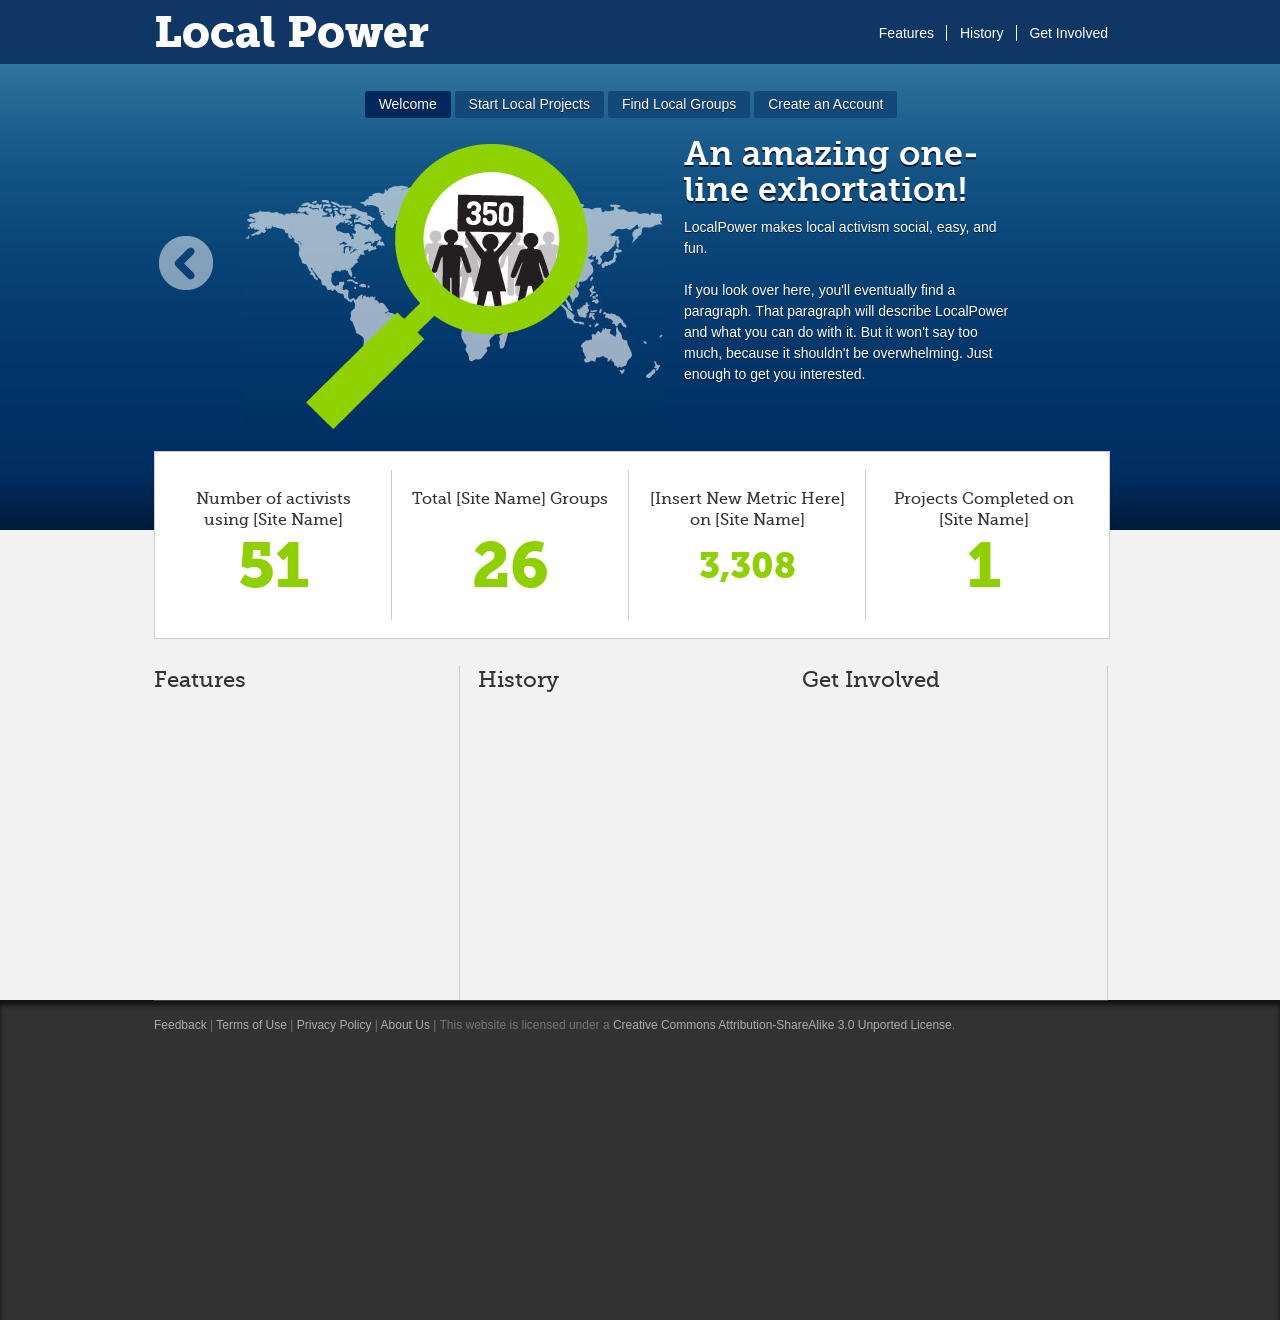
==== index.html @ e8413a56 "stub out content" ====
<html xmlns="http://www.w3.org/1999/xhtml" xmlns:og="http://opengraphprotocol.org/schema/" xmlns:fb="http://www.facebook.com/2008/fbml" lang="en" xml:lang="en"><head><title>Local Power</title><link rel="alternate" type="application/atom+xml" href="http://feeds.feedburner.com/350org" title="Blog"><link rel="shortcut icon" href="http://localhost:8000/static/images/theme/favicon.ico?1311452414"><link rel="stylesheet" href="style.css" type="text/css" media="screen" charset="utf-8"><link rel="stylesheet" href="jquery.ui.custom.css" type="text/css" media="screen" charset="utf-8"></head><body>
        <div id="header_container">
            <div id="header" class="container_12">
                <div class="grid_12 alpha omega">
                    <a href="http://localhost:8000/" title="Home" id="header_logo" class="logo_text">
                        Local Power
                    </a>
                    <div id="header_links">
                        <a href="features.html" class="not_last" id="header_about">Features</a>
			<a href="history.html" class="not_last">History</a>
                        <a href="get-involved.html">Get Involved</a>
                    </div>
                </div>
            </div>
        </div>
        <div id="content_container" class="section_home">
            <div class="container_12">
                <div class="grid_12 alpha omega">
                    
    

    <div class="grid_12 alpha omega" id="home_slide_nav">
        <a href="http://localhost:8000#1" id="home_slide_nav_1" class="home_slide_nav_selected">Welcome</a>
        <a href="http://localhost:8000#2" id="home_slide_nav_2">Start Local Projects</a>
        <a href="http://localhost:8000#3" id="home_slide_nav_3">Find Local Groups</a>
        <a href="http://localhost:8000#4" id="home_slide_nav_4">Create an Account</a>
    </div>
    <div class="grid_1 alpha center">
        <a href="http://localhost:8000" id="home_slide_nav_prev" class="sprite_slide_nav_prev"></a>
    </div>
    <div class="grid_10">
        <div id="home_slide_container">
            <div id="home_slide_holder">
                <div id="home_slide_1" class="home_slide">
                    <div class="home_slide_left">
		      <a href="http://localhost:8000/groups/">
                        <img src="slide-find-a-group.jpe" alt="" width="420" height="298"></a>
                    </div>
                    <div class="home_slide_right">
		      
                        <h1>An amazing one-line exhortation!</h1>
                        <p class="home_slide_main_text">
			  
                            LocalPower makes local activism social, easy, and fun.  
			    <br/><br/>
			    If you look over here, you'll eventually find a paragraph.  
			    That paragraph will describe LocalPower and what you can do with it.
			    But it won't say too much, because it shouldn't be overwhelming.
			    Just enough to get you interested.
                        </p>
                    </div>
                </div>
            </div>
        </div>
    </div>

    <div class="grid_12 alpha omega" id="home_stat_bar">
        <div class="home_stat_wrap">
            <div class="home_stat">
              Number of activists using [Site Name]
            </div>
            <div class="home_stat_num home_stat_1">51</div>
        </div>
        <div class="home_stat_wrap">
            <div class="home_stat">
              Total [Site Name] Groups
            </div>
            <div class="home_stat_num home_stat_2">26</div>
        </div>
        <div class="home_stat_wrap">
            <div class="home_stat">
              [Insert New Metric Here] on [Site Name]
            </div>
            <div class="home_stat_num home_stat_3">3,308</div>
        </div>
        <div class="home_stat_wrap home_stat_wrap_last">
            <div class="home_stat">
              Projects Completed on [Site Name]
            </div>
            <div class="home_stat_num home_stat_4">1</div> 
        </div>
    </div>

    <div class="grid_12 alpha omega">
        <div class="grid_4 alpha">
	  <div id="home_featured_projects">
            <h2 class="home_feature_heading">Features</h2>
            <ul class="plain_list nugget_4c_list">		  
            </ul>
	  </div>
        </div>
        <div class="grid_4">
          <h2 class="home_feature_heading">History</h2>
          <ul class="plain_list nugget_4c_list"><li>
          </ul>
        </div>
        <div class="grid_4 omega">
          <div id="home_featured_users">
            <h2 class="home_feature_heading">Get Involved</h2>
            <ul class="plain_list nugget_2c_list">
            </ul>
          </div>
        </div>
    </div>
    <script>
        var RAH = RAH || {};
        RAH.pagescripts = RAH.pagescripts || [];
        RAH.pagescripts.push("/static/js/pages/rah.home.js?1318084348");    
    </script></div>
            </div>
        </div>
        <div id="footer_container">
            <div id="footer" class="container_12">
                <div class="grid_12 alpha omega">
                    <a href="http://localhost:8000/feedback/" class="feedback_link" rel="nofollow">Feedback</a> | 
                    <a href="http://localhost:8000/terms/" rel="nofollow">Terms of Use</a> | 
                    <a href="http://localhost:8000/privacy/" rel="nofollow">Privacy Policy</a> |
                    <a href="http://localhost:8000/about/">About Us</a> | 

		    This website is licensed under a
		    <a href="http://creativecommons.org/licenses/by-sa/3.0/">
		      Creative Commons Attribution-ShareAlike 3.0 Unported License</a>.
		    
                </div>
            </div>
        </div>
  </body>
</html>
---- style.css ----
@import url('reset.css');
@import url('fonts.css');
@import url('common.css');
@import url('sprites.css');
@import url('forms.css');
@import url('grid.css');
@import url('nuggets.css');
@import url('comments.css');
@import url('messages.css');
@import url('tabs.css');

/* ---------------------------------------------------------------------------------------------------------------------
Home Page Home Page Home Page Home Page Home Page Home Page Home Page Home Page Home Page Home Page Home Page Home Page 
--------------------------------------------------------------------------------------------------------------------- */
/*slides*/
#home_slide_nav {
    text-align: center;
    margin-top: 27px;
    margin-bottom: 18px;
}
#home_slide_nav a {
    background: #134978;
    text-shadow: 0 1px 1px #001A3A;
    padding: 3px 14px;
    color: #fff;
    -webkit-border-radius: 3px;
    -moz-border-radius: 3px;
    border-radius: 3px;
    font-size: 14px;
    display: inline-block;
}
#home_slide_nav a:hover, #home_slide_nav a.home_slide_nav_selected {
    background: #00295B;
    text-decoration: none;
}
#home_slide_container {
    overflow: hidden;
    position: relative;
    height:315px;
}
#home_slide_holder {
    position: absolute;
    top: 0;
    left: 0;
    width: 10000px;
    padding-left: 9px;
}
.home_slide {
    float:left;
    width: 792px;
}
.home_slide div {
    float: left;
}
.home_slide h1 {
    text-shadow: 0 2px 0 #001A3A;
    line-height: 36px;
    font-size: 34px;
    color: #fff;
}
.home_slide p {
    text-shadow: 0 1px 1px #001A3A;
    color: #fff;
}
#home_slide_nav_prev, #home_slide_nav_next {
    display: block;
    color: transparent;
    margin-top: 100px;
    margin-left: 5px;
}
#home_slide_1 .home_slide_left{ width: 440px;}
#home_slide_1 .home_slide_right{ width: 330px;}
#home_slide_2 .home_slide_left{ width: 350px;}
#home_slide_2 .home_slide_right{ width: 411px; margin-left: 18px;}
#home_slide_3 .home_slide_left{ width: 430px;}
#home_slide_3 .home_slide_right{ width: 344px;}
#home_slide_4 .home_slide_left{ width: 380px;}
#home_slide_4 .home_slide_right{ width: 344px;}

#home_slide_container .home_slide_main_text a {
  color: #8FD100;
  font-weight: bold;
}

/*Stat bar*/
#home_stat_bar{
    border: 1px solid #CCCCCC;
    background: #fff;
    text-align: center;
    font-family:"MuseoSlab500", Tahoma, sans-serif;
    font-size: 16px;
    margin-bottom: 27px;
    position: relative;
}
#home_stat_bar .home_stat_wrap {
    border-right: 1px solid #CCCCCC;
    margin: 18px 0;
    float: left;
    width: 200px;
    padding: 18px 18px 18px 18px;
}
#home_stat_bar .home_stat_wrap_last {
    border: 0;
}
#home_stat_bar .home_stat_num {
    line-height: 72px;
    font-size: 40px;
    color: #8FD100;
    font-family:"MuseoSlab900", Tahoma, sans-serif;
}
#home_stat_bar .home_stat {
    min-height: 42px;
}
#home_stat_bar .home_stat_1 {
    font-size: 63px;
}
#home_stat_bar .home_stat_2 {
    font-size: 63px;
}
#home_stat_bar .home_stat_3 {
    font-size: 36px;
}
#home_stat_bar .home_stat_4 {
    font-size: 63px;
}


/*Other homepage stuff*/
.home_feature_heading{
    font-family:"MuseoSlab500", Tahoma, sans-serif;
    color: #333;
    font-size: 22px;
}
#home_featured_users,
#home_featured_projects {
    border-right: 1px solid #ccc;
}


/* ---------------------------------------------------------------------------------------------------------------------
Actions Actions Actions Actions Actions Actions Actions Actions Actions Actions Actions Actions Actions Actions Actions 
--------------------------------------------------------------------------------------------------------------------- */
.action_deck {
    font-family:"MuseoSlab300", Tahoma, sans-serif;
    font-size: 20px;
    line-height: 24px; 
}

.group_action_form_container {
    background-color: #F2F2F2;
    padding: 0.5em;
    -webkit-border-radius: 9px;
    -moz-border-radius: 9px;
    border-radius: 9px;
    *border: 1px solid #ccc;
}

/* ---------------------------------------------------------------------------------------------------------------------
Events Show Events Show Events Show Events Show Events Show Events Show Events Show Events Show Events Show Events Show
--------------------------------------------------------------------------------------------------------------------- */
#events_map_container, #events_map {
    position: relative;
    width:693px; 
    height:400px;
    overflow: hidden;
    margin-bottom: 9px;
}
#events_map_shadow_top, #events_map_shadow_bottom, #events_map_shadow_left, #events_map_shadow_right {
    -webkit-box-shadow: 0px 0px 18px #666666;
    -moz-box-shadow: 0px 0px 18px #666666;
    box-shadow: 0px 0px 18px #666666;
    position: absolute;
}
#events_map_shadow_top { height:18px; width:693px; left: 0; top: -18px; }
#events_map_shadow_bottom { height: 18px; width: 693px; left: 0; bottom: -18px; }
#events_map_shadow_right { height: 400px; width: 18px; right: -18px; top: 0; }
#events_map_shadow_left { height: 400px; width: 18px; left: -18px; top: 0; }
#events_hosting {
    padding: 9px;
    background: #0F3669;
    width: 450px;
    overflow: auto;
    height: 100%;
    margin: 0 9px 18px 0;
    float: left;
}
#events_hosting a, #events_hosting h2, #events_hosting p {
    color: #fff;
}
#events_hosting h2, #events_search h2 { 
    font-size: 18px; 
    line-height: 22px; 
}
#events_hosting p a {
    text-decoration: underline;
}
#events_hosting div{
    float: left;
    width: 210px;
}
#events_hosting div a.button{
    width: 174px;
}
#events_hosting img {
    float: left;
    margin-right: 18px;
}
#events_search {
    float: left;
    width: 198px;
    height: 163px;
    padding: 9px;
    background: #F2F2F2;
    position: relative;
}
#events_search h2 {
    color: #333;
    margin-bottom: 36px;
}
#events_search p {
    position: absolute;
    bottom: 0;
}
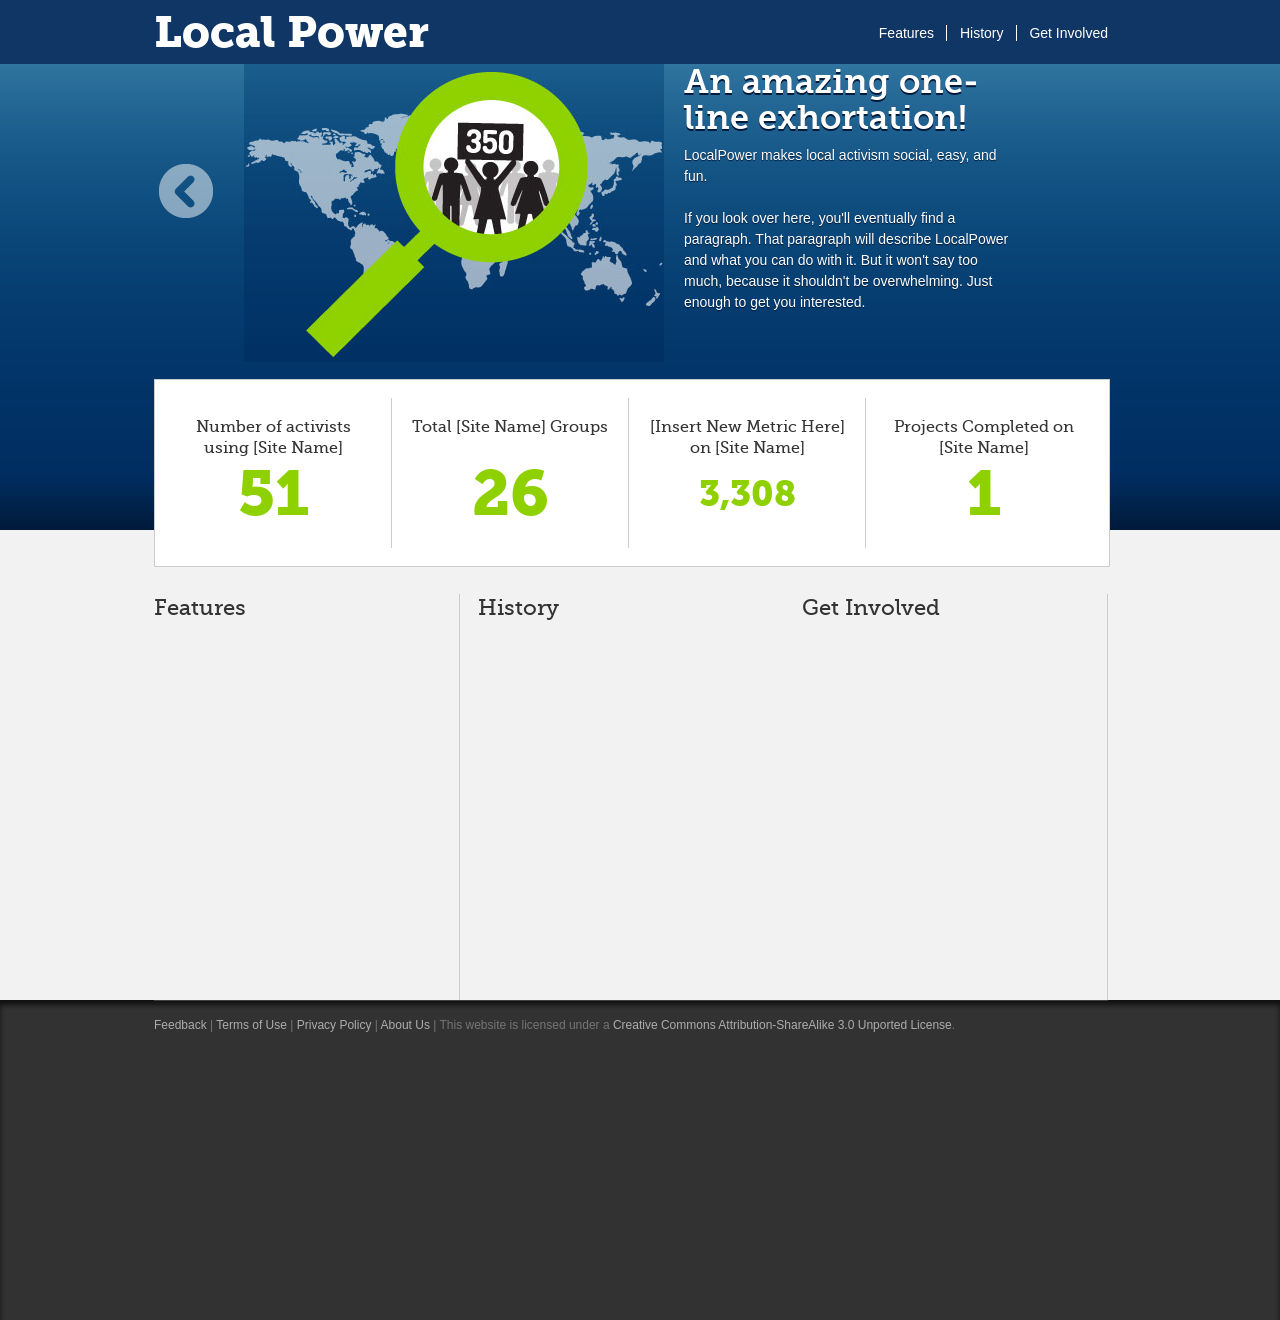
==== commit ba2d0762: "cruft" ====
--- a/index.html
+++ b/index.html
@@ -19,12 +19,6 @@
                     
     
 
-    <div class="grid_12 alpha omega" id="home_slide_nav">
-        <a href="http://localhost:8000#1" id="home_slide_nav_1" class="home_slide_nav_selected">Welcome</a>
-        <a href="http://localhost:8000#2" id="home_slide_nav_2">Start Local Projects</a>
-        <a href="http://localhost:8000#3" id="home_slide_nav_3">Find Local Groups</a>
-        <a href="http://localhost:8000#4" id="home_slide_nav_4">Create an Account</a>
-    </div>
     <div class="grid_1 alpha center">
         <a href="http://localhost:8000" id="home_slide_nav_prev" class="sprite_slide_nav_prev"></a>
     </div>
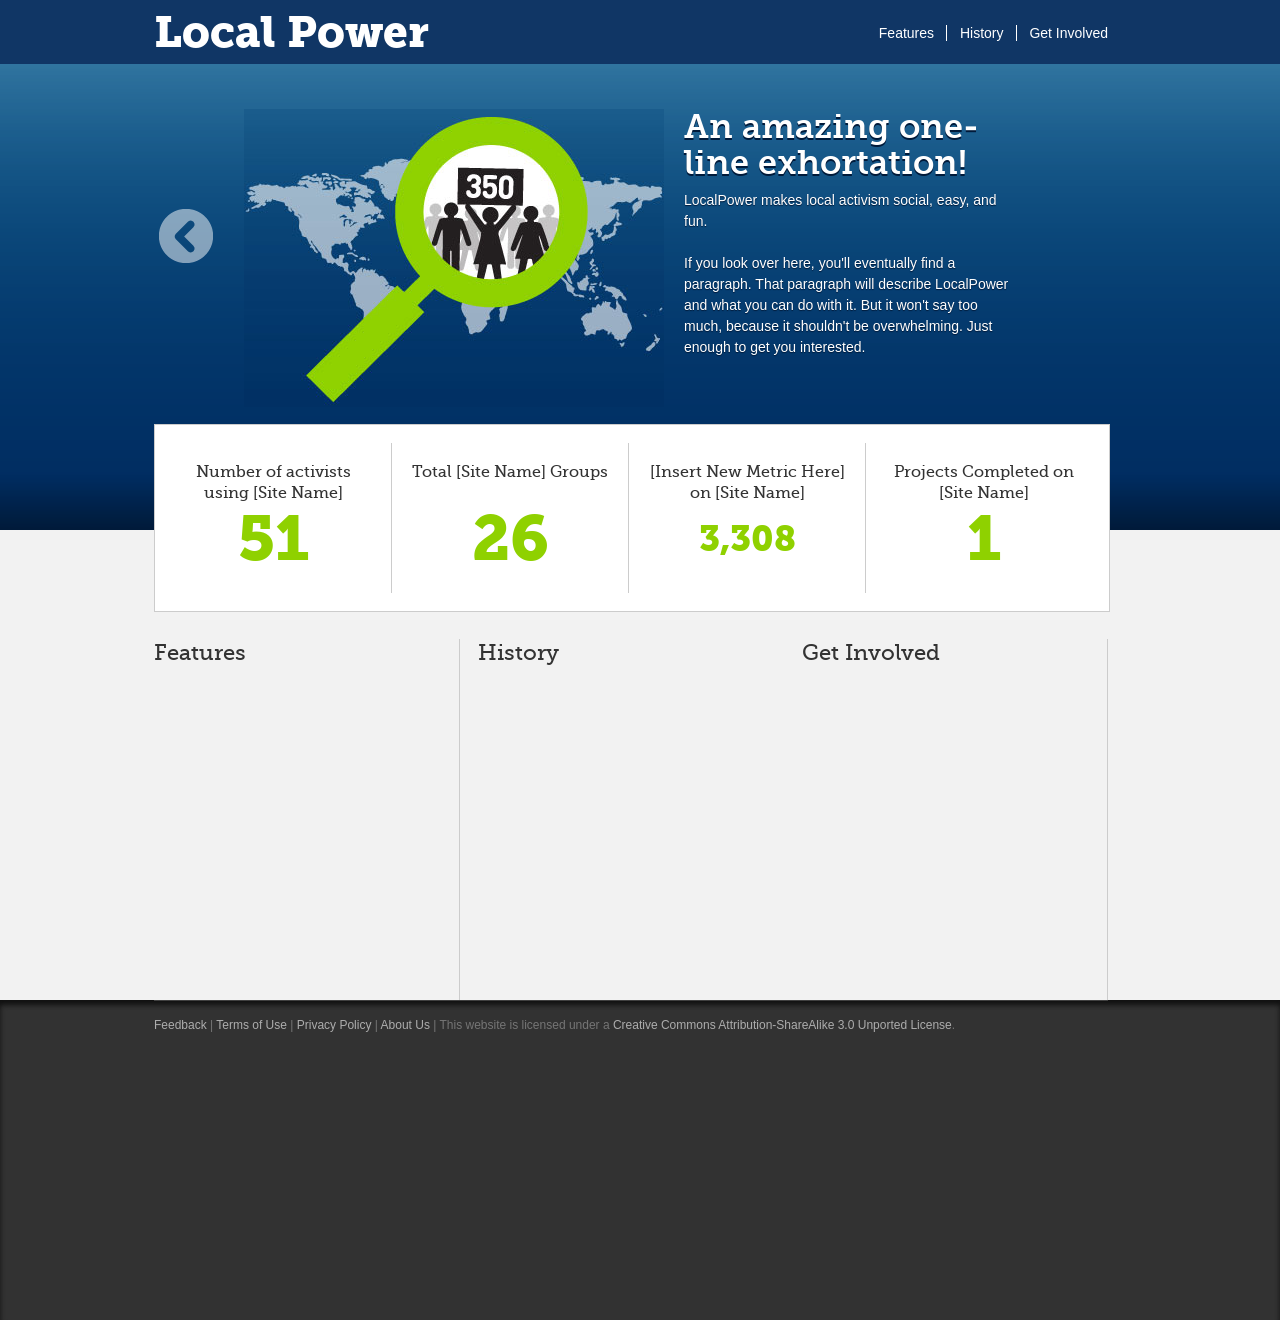
==== commit 0c5d98c6: "oh yuck" ====
--- a/index.html
+++ b/index.html
@@ -19,6 +19,8 @@
                     
     
 
+    <div class="grid_12 alpha omega" id="home_slide_nav">
+    </div>
     <div class="grid_1 alpha center">
         <a href="http://localhost:8000" id="home_slide_nav_prev" class="sprite_slide_nav_prev"></a>
     </div>
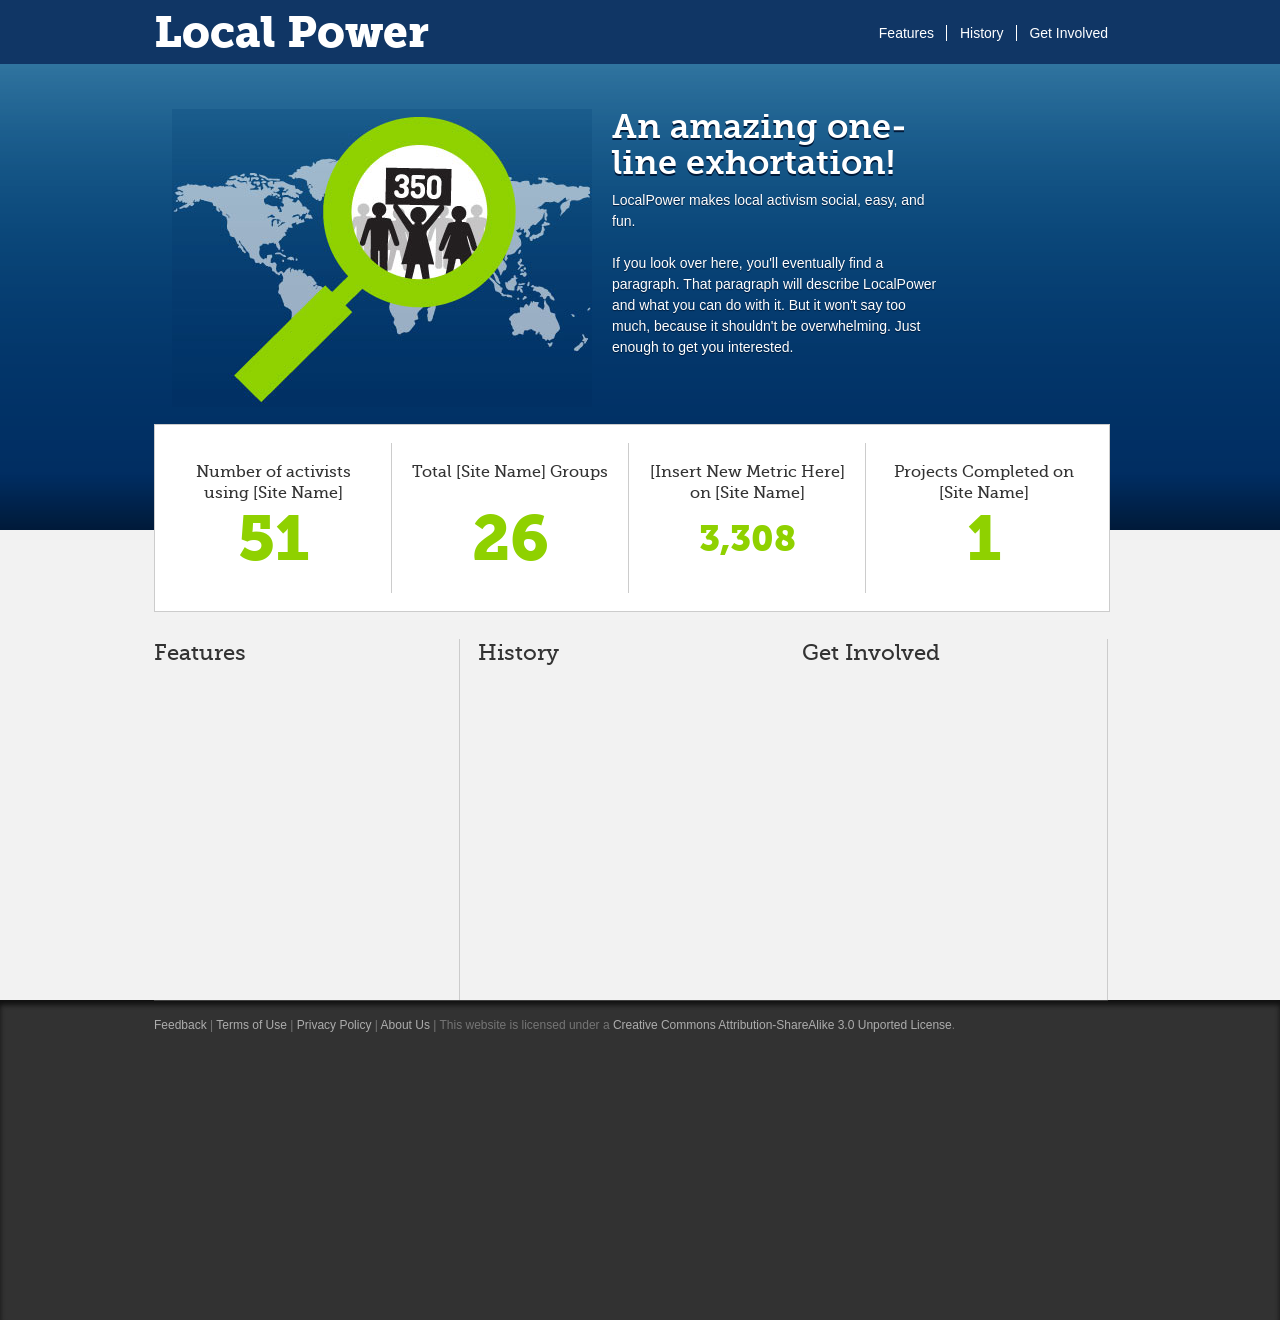
==== commit 6b0b6ca8: "rm cruft" ====
--- a/index.html
+++ b/index.html
@@ -22,7 +22,6 @@
     <div class="grid_12 alpha omega" id="home_slide_nav">
     </div>
     <div class="grid_1 alpha center">
-        <a href="http://localhost:8000" id="home_slide_nav_prev" class="sprite_slide_nav_prev"></a>
     </div>
     <div class="grid_10">
         <div id="home_slide_container">
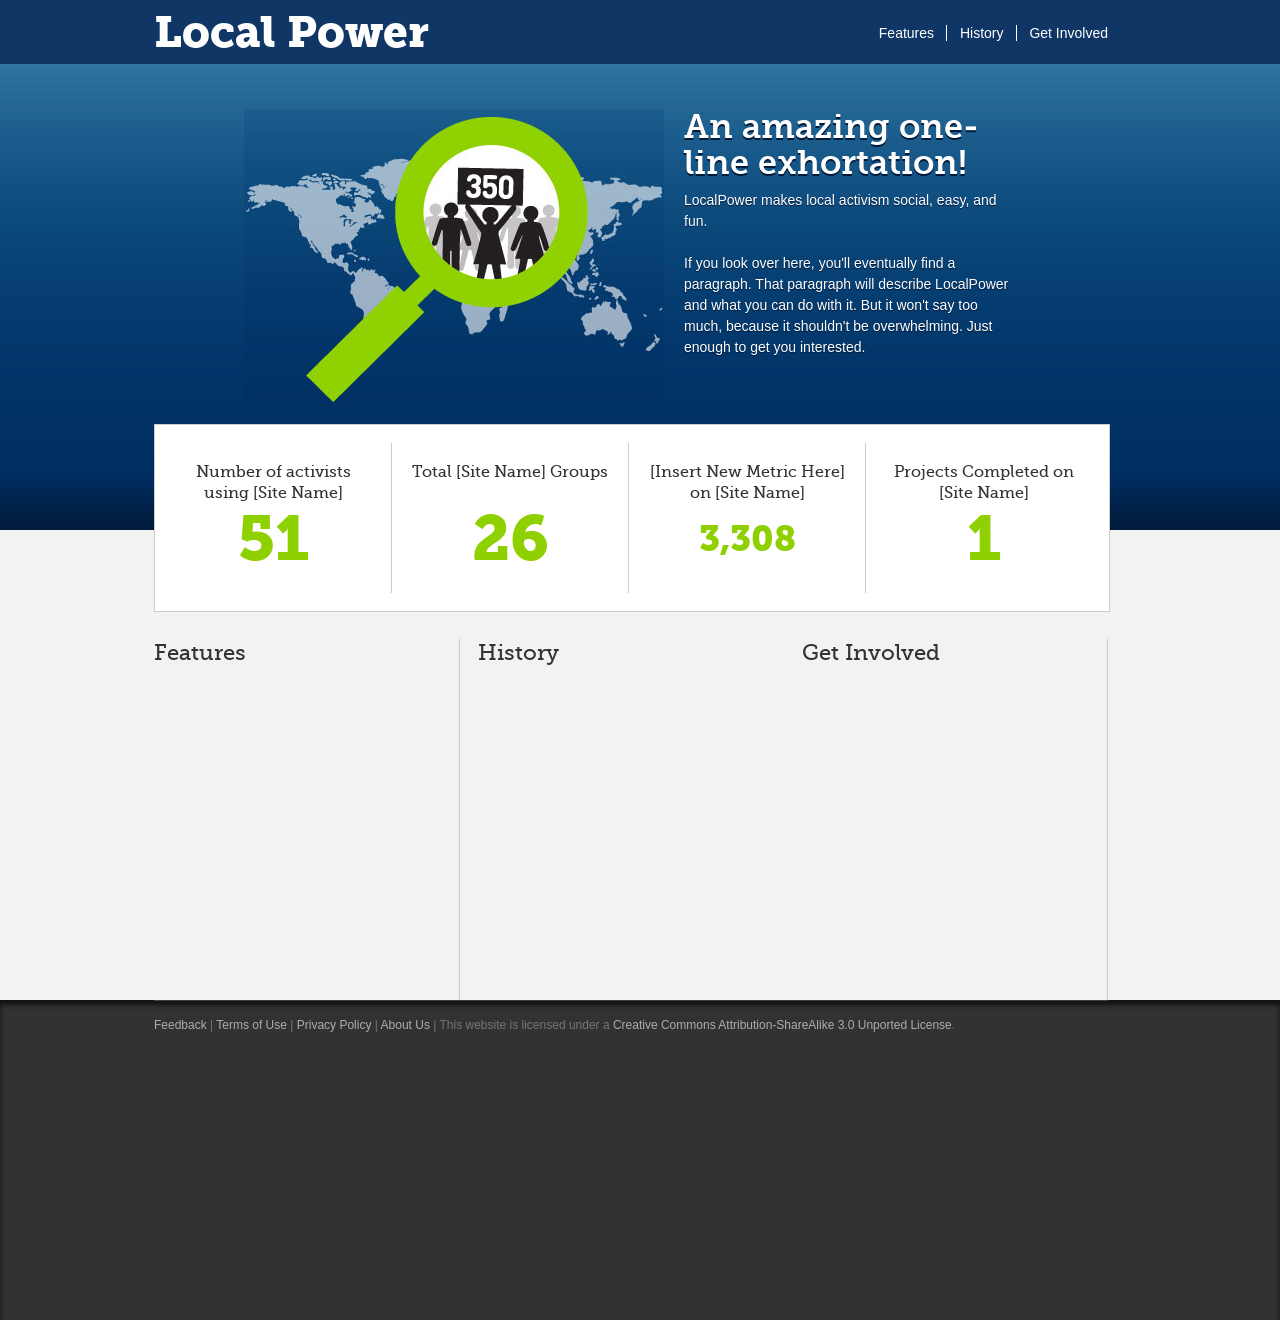
==== commit d3ff5303: "oh yuck" ====
--- a/index.html
+++ b/index.html
@@ -22,6 +22,7 @@
     <div class="grid_12 alpha omega" id="home_slide_nav">
     </div>
     <div class="grid_1 alpha center">
+      <a style="visibility:hidden" href="http://localhost:8000" id="home_slide_nav_prev" class="sprite_slide_nav_prev"></a>
     </div>
     <div class="grid_10">
         <div id="home_slide_container">
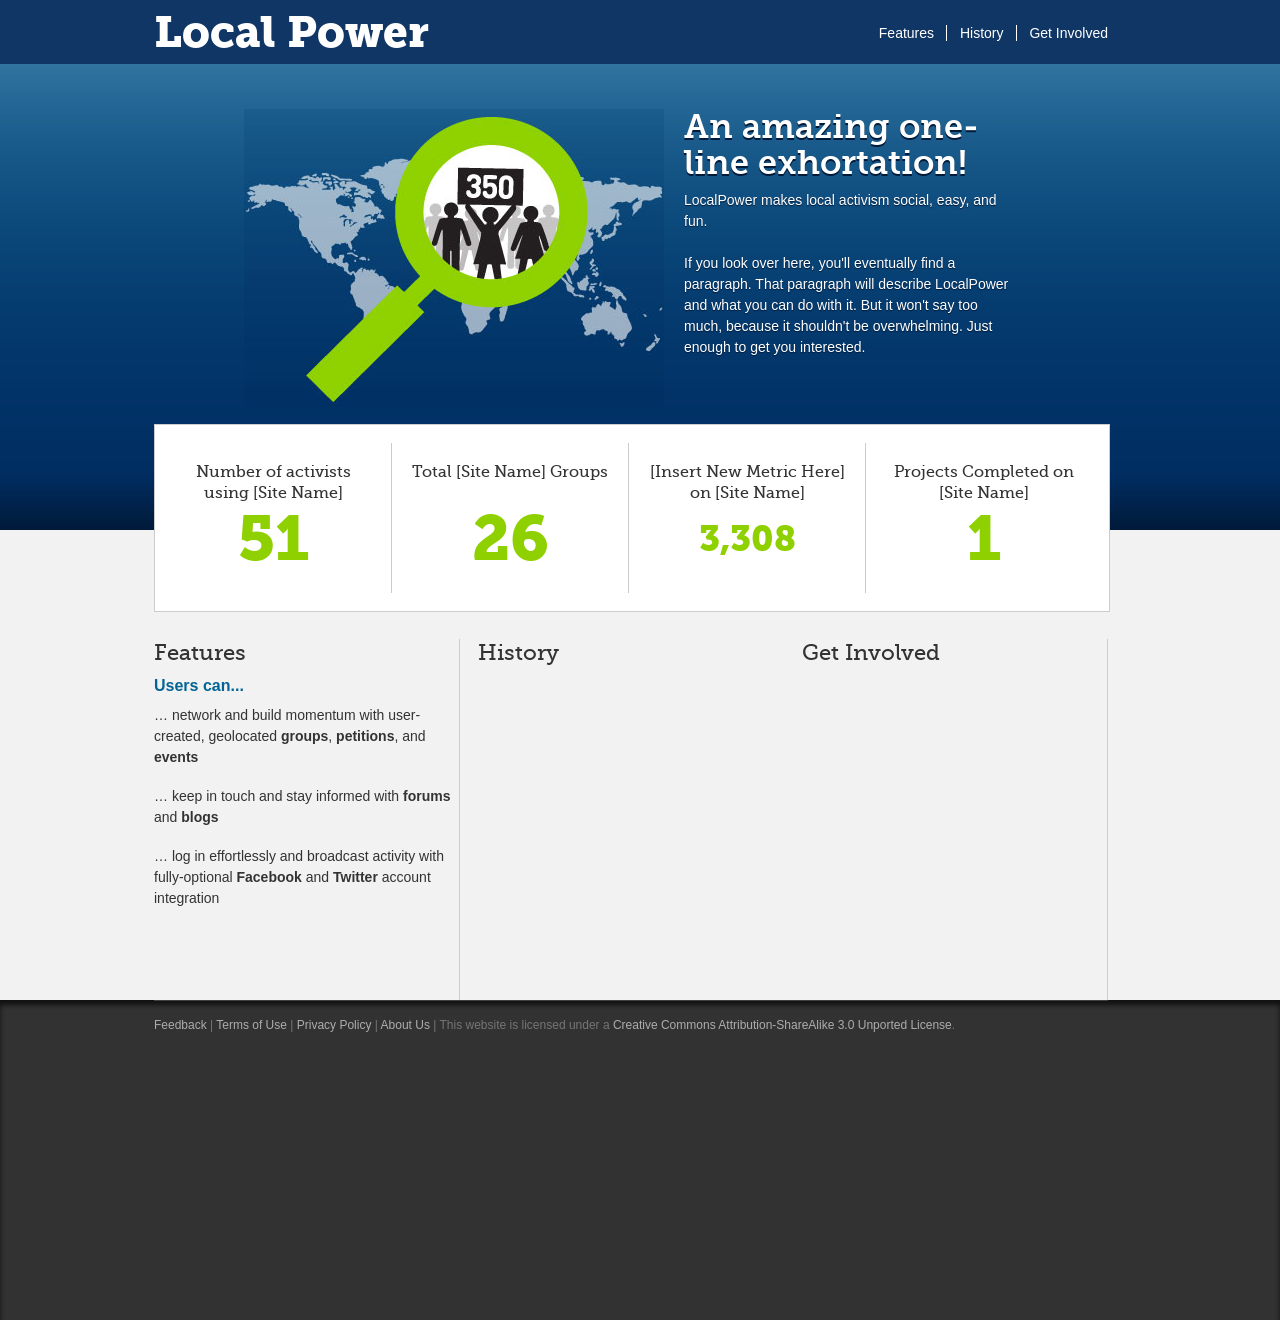
==== commit b225afc0: "I dunno" ====
--- a/index.html
+++ b/index.html
@@ -81,7 +81,23 @@
         <div class="grid_4 alpha">
 	  <div id="home_featured_projects">
             <h2 class="home_feature_heading">Features</h2>
-            <ul class="plain_list nugget_4c_list">		  
+	    <h3>Users can...</h3>
+            <ul class="plain_list nugget_4c_list">
+	      <li>
+		&hellip;
+		network and build momentum with user-created, geolocated
+		<b>groups</b>, <b>petitions</b>, and <b>events</b>
+	      </li>
+	      <li>
+		&hellip;
+		keep in touch and stay informed with <b>forums</b> 
+		and <b>blogs</b>
+	      </li>
+	      <li>
+		&hellip;
+		log in effortlessly and broadcast activity with fully-optional 
+		<b>Facebook</b> and <b>Twitter</b> account integration
+	      </li>
             </ul>
 	  </div>
         </div>
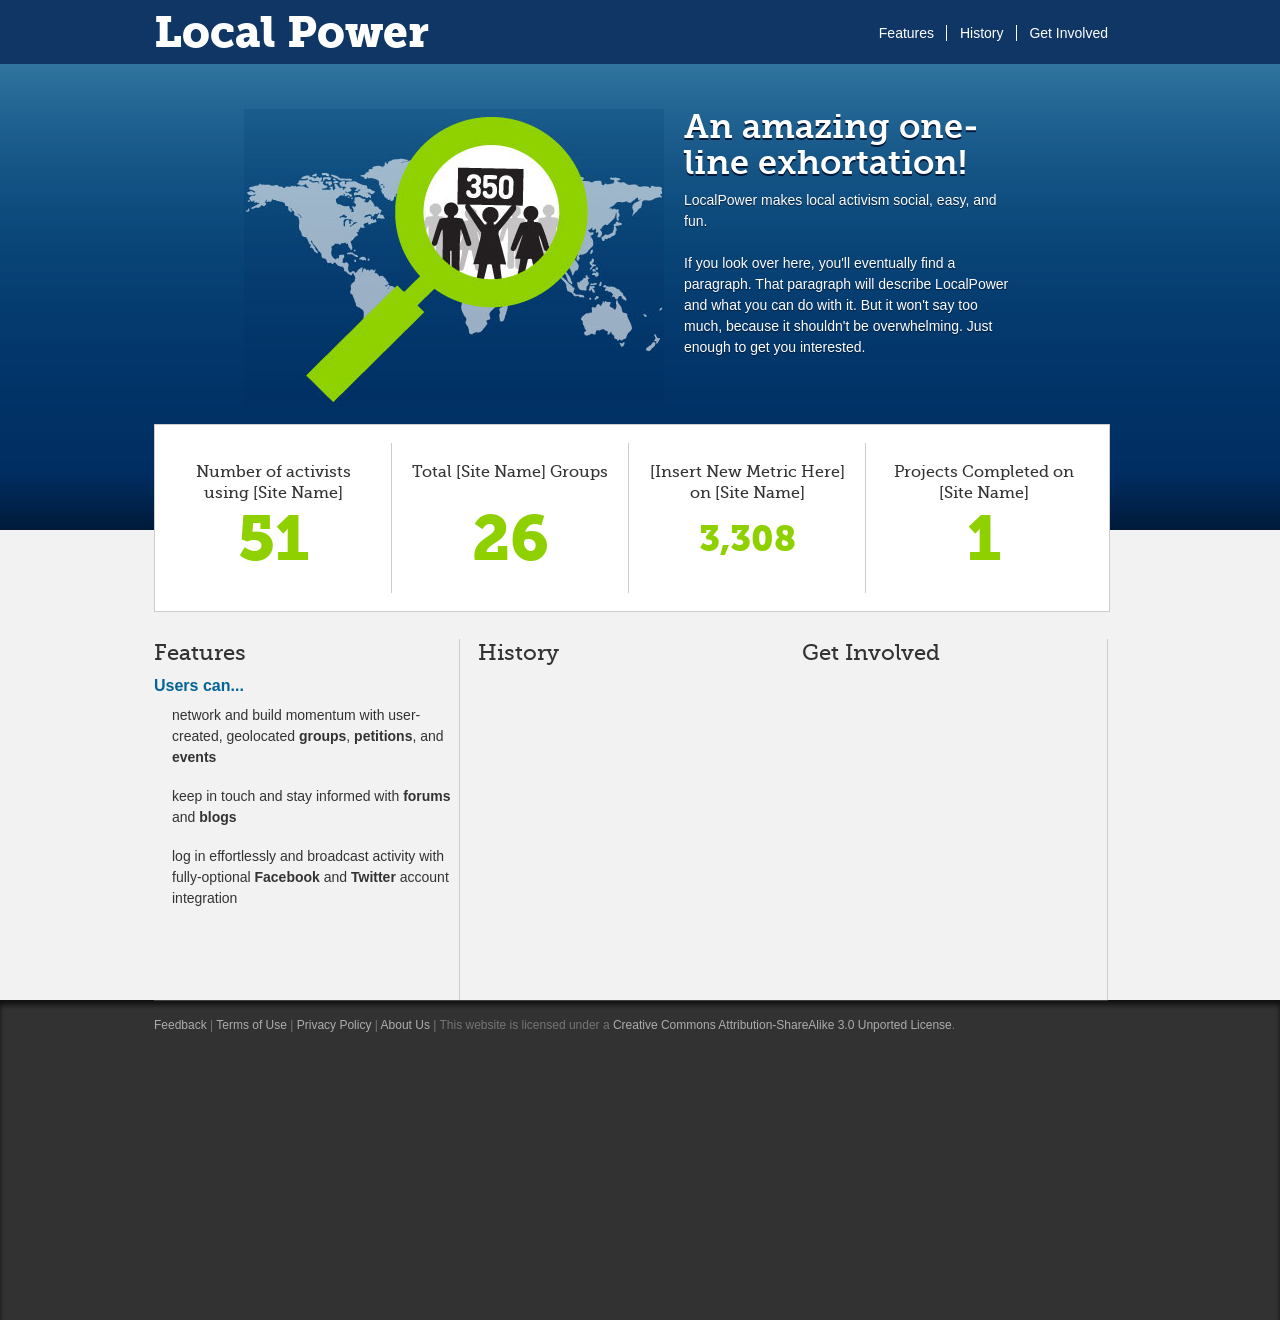
==== commit 2a56a6f0: "bullets?" ====
--- a/index.html
+++ b/index.html
@@ -82,19 +82,16 @@
 	  <div id="home_featured_projects">
             <h2 class="home_feature_heading">Features</h2>
 	    <h3>Users can...</h3>
-            <ul class="plain_list nugget_4c_list">
+            <ul class="nugget_4c_list">
 	      <li>
-		&hellip;
 		network and build momentum with user-created, geolocated
 		<b>groups</b>, <b>petitions</b>, and <b>events</b>
 	      </li>
 	      <li>
-		&hellip;
 		keep in touch and stay informed with <b>forums</b> 
 		and <b>blogs</b>
 	      </li>
 	      <li>
-		&hellip;
 		log in effortlessly and broadcast activity with fully-optional 
 		<b>Facebook</b> and <b>Twitter</b> account integration
 	      </li>
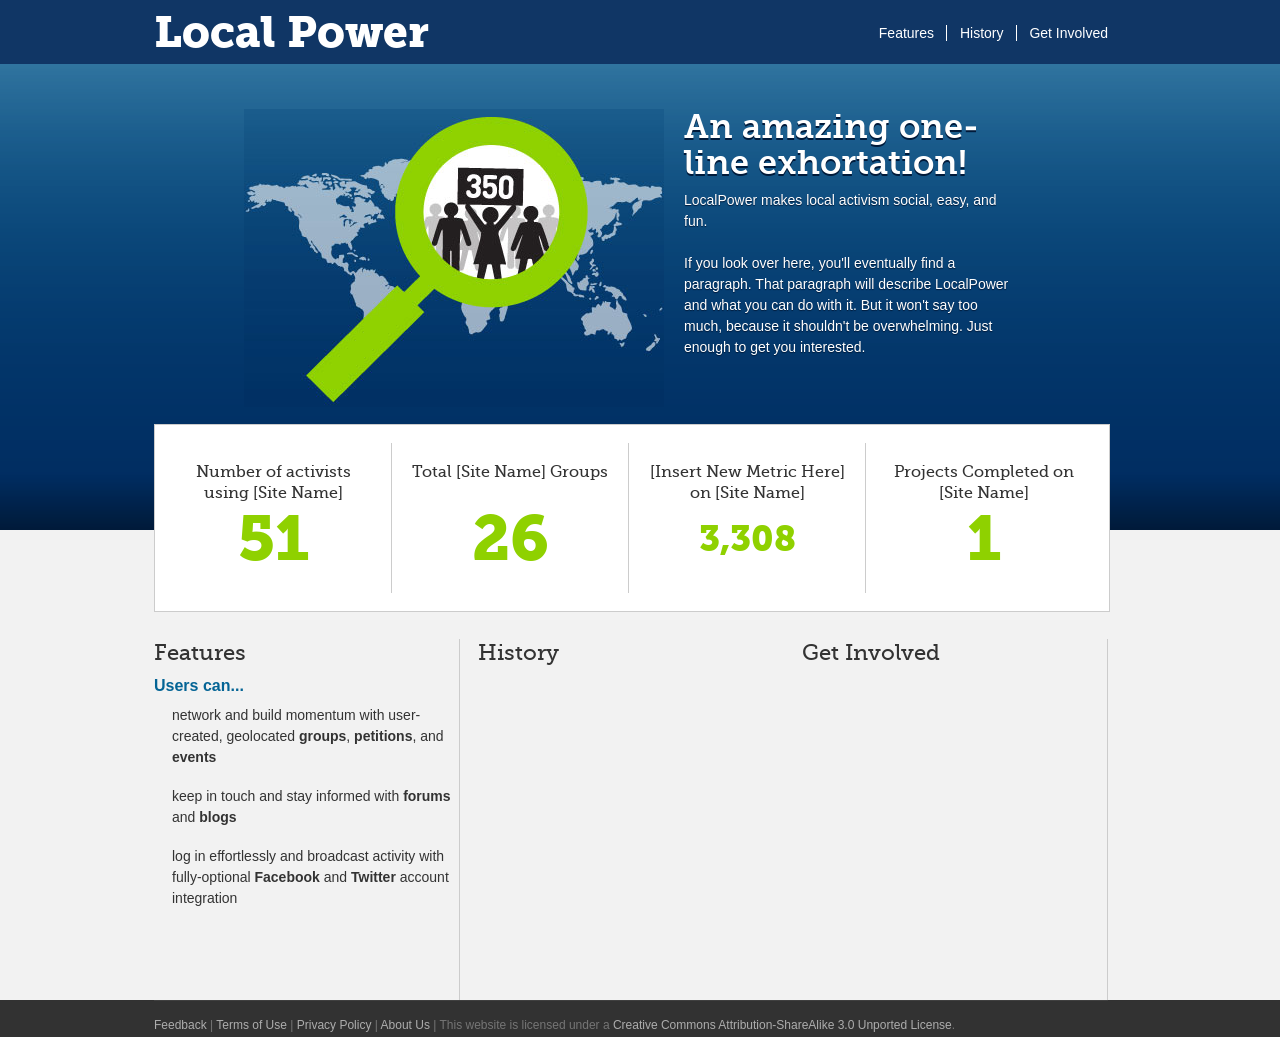
==== commit fbf51e2f: "MORE ABOUT HOW GREAT IT IS" ====
--- a/index.html
+++ b/index.html
@@ -96,6 +96,25 @@
 		<b>Facebook</b> and <b>Twitter</b> account integration
 	      </li>
             </ul>
+	    <h3>Administrators can...</h3>
+            <ul class="nugget_4c_list">
+	      <li>
+		fully customize look-and-feel &amp; images with built-in
+		asset management system
+	      </li>
+	      <li>
+		customize or override all site text, and provide translations
+		for international deployments
+	      </li>
+	      <li>
+		track and contact users using optional integration 
+		with external CRM systems
+	      </li>
+	      <li>
+		optimize site emails with built-in open- and click-tracking
+		and A/B-testing framework for messages
+	      </li>
+	    </ul>
 	  </div>
         </div>
         <div class="grid_4">
